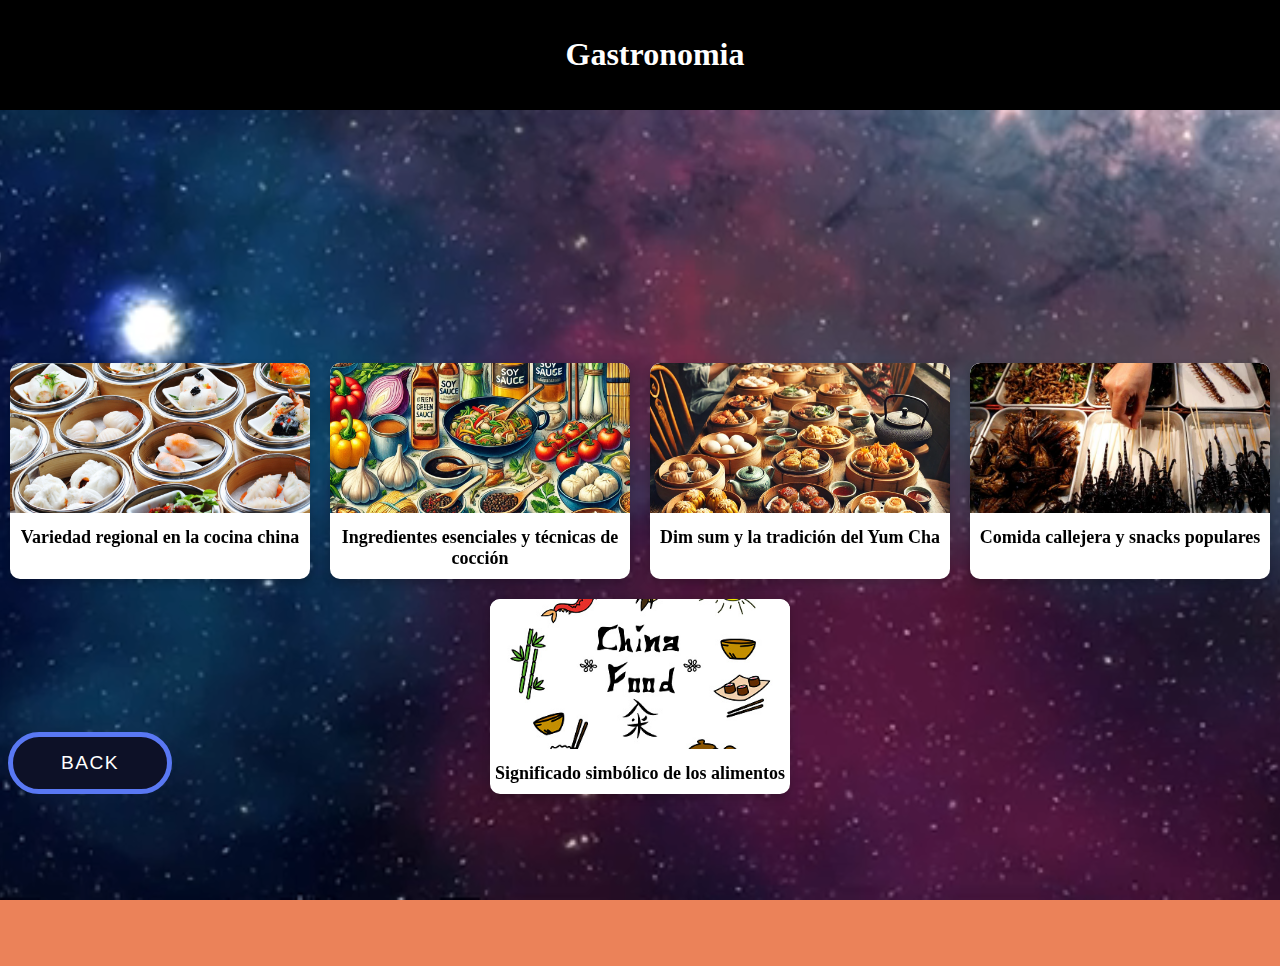
==== Gastronomia.html @ c8f8948f "Versión inicial del proyecto" ====
<!DOCTYPE html>
<html lang="es">
<head>
    <meta charset="UTF-8">
    <meta name="viewport" content="width=device-width, initial-scale=1.0">
    <title>gastronomia</title>
    <link rel="stylesheet" href="styles2.css">
</head>
<body class = "pagina-gas">
    <video class = "fondo" autoplay muted loop>
        <source src = "space.mp4" type = "video/mp4">
    </video>
    <div class = "content">
    <header>
        <div class="franja-negra-gas">
            <h1>Gastronomia</h1>
        </div>
    </header>
    
    <section class="contenedor1">
        <div class="card">
            <img src="img/gastronomia1.jpg" alt="Imagen no disponible">
            <h2>Variedad regional en la cocina china</h2>
            <div class="info">
                <p>China tiene ocho grandes tradiciones culinarias que varían según la región:</p>

                <p>Cantonés (Guangdong): Destaca por sus sabores suaves y platos al vapor o salteados.</p>
                <p>Conocida por su uso intensivo de chiles y pimienta de Sichuan, creando sabores picantes y adormecedores.</p>
                <p>Hunan: Similar a la comida de Sichuan pero aún más picante, con énfasis en ingredientes frescos.</p>
                <p>Shandong: Utiliza mariscos, sopas y técnicas de fritura ligera.</p>
                
            </div>
        </div>
        <div class="card">
            <img src="img/ingredientes.jpg" alt="Imagen no disponible">
            <h2>Ingredientes esenciales y técnicas de cocción</h2>
            <div class="info">
                <p>Ingredientes clave: Arroz, fideos, tofu, verduras, jengibre, ajo, salsa de soja y aceite de sésamo.</p>
                <p>Técnicas comunes: Salteado (wok), cocción al vapor, fritura profunda, y guisos lentos.</p>
            </div>
        </div>
        <div class="card">
            <img src="img/Dimsun.jpg" alt="Imagen 3">
            <h2> Dim sum y la tradición del Yum Cha</h2>
            <div class="info">
                <p>El dim sum es una variedad de platillos pequeños servidos tradicionalmente con té durante el Yum Cha (tomar el té), una práctica común en la cultura cantonesa. Los dumplings, bollos al vapor y rollos de arroz son parte esencial de esta experiencia.</p>
            </div>
        </div>
        <div class="card">
            <img src="img/callejera.jpg" alt="Imagen 4">
            <h2>Comida callejera y snacks populares</h2>
            <div class="info">
                <p>La comida callejera en China es diversa y asequible. Algunos ejemplos populares incluyen:

                    Jianbing: Una especie de crepa con huevo, salsa de soya y hierbas.
                    Baozi: Bollos rellenos de carne o verduras al vapor.
                    Chuan’r: Brochetas de carne especiadas, típicas del norte del país.</p>
            </div>
        </div>
        <div class="card">
            <img src="img/significado.jpg" alt="Imagen 5">
            <h2>Significado simbólico de los alimentos</h2>
            <div class="info">
                <p>Muchos platillos tienen significados simbólicos en festividades y ocasiones especiales:

                    Pescado entero: Simboliza abundancia y prosperidad.
                    Dumplings: Asociados con la riqueza y la buena fortuna.
                    Fideos largos: Representan longevidad y vida larga.</p>
            </div>
        </div>
    </section>
    <!-- From Uiverse.io by Pradeepsaranbishnoi -->
<div class="voltage-button">
    <a href="index.html"><button>BACK</button>
    <svg version="1.1" xmlns="http://www.w3.org/2000/svg" x="0px" y="0px" viewBox="0 0 234.6 61.3" preserveAspectRatio="none" xml:space="preserve">

        <filter id="glow">
        <feGaussianBlur class="blur" result="coloredBlur" stdDeviation="2"></feGaussianBlur>
        <feTurbulence type="fractalNoise" baseFrequency="0.075" numOctaves="0.3" result="turbulence"></feTurbulence>
        <feDisplacementMap in="SourceGraphic" in2="turbulence" scale="30" xChannelSelector="R" yChannelSelector="G" result="displace"></feDisplacementMap>
        <feMerge>
            <feMergeNode in="coloredBlur"></feMergeNode>
            <feMergeNode in="coloredBlur"></feMergeNode>
            <feMergeNode in="coloredBlur"></feMergeNode>
            <feMergeNode in="displace"></feMergeNode>
            <feMergeNode in="SourceGraphic"></feMergeNode>
        </feMerge>
        </filter>
        <path class="voltage line-1" d="m216.3 51.2c-3.7 0-3.7-1.1-7.3-1.1-3.7 0-3.7 6.8-7.3 6.8-3.7 0-3.7-4.6-7.3-4.6-3.7 0-3.7 3.6-7.3 3.6-3.7 0-3.7-0.9-7.3-0.9-3.7 0-3.7-2.7-7.3-2.7-3.7 0-3.7 7.8-7.3 7.8-3.7 0-3.7-4.9-7.3-4.9-3.7 0-3.7-7.8-7.3-7.8-3.7 0-3.7-1.1-7.3-1.1-3.7 0-3.7 3.1-7.3 3.1-3.7 0-3.7 10.9-7.3 10.9-3.7 0-3.7-12.5-7.3-12.5-3.7 0-3.7 4.6-7.3 4.6-3.7 0-3.7 4.5-7.3 4.5-3.7 0-3.7 3.6-7.3 3.6-3.7 0-3.7-10-7.3-10-3.7 0-3.7-0.4-7.3-0.4-3.7 0-3.7 2.3-7.3 2.3-3.7 0-3.7 7.1-7.3 7.1-3.7 0-3.7-11.2-7.3-11.2-3.7 0-3.7 3.5-7.3 3.5-3.7 0-3.7 3.6-7.3 3.6-3.7 0-3.7-2.9-7.3-2.9-3.7 0-3.7 8.4-7.3 8.4-3.7 0-3.7-14.6-7.3-14.6-3.7 0-3.7 5.8-7.3 5.8-2.2 0-3.8-0.4-5.5-1.5-1.8-1.1-1.8-2.9-2.9-4.8-1-1.8 1.9-2.7 1.9-4.8 0-3.4-2.1-3.4-2.1-6.8s-9.9-3.4-9.9-6.8 8-3.4 8-6.8c0-2.2 2.1-2.4 3.1-4.2 1.1-1.8 0.2-3.9 2-5 1.8-1 3.1-7.9 5.3-7.9 3.7 0 3.7 0.9 7.3 0.9 3.7 0 3.7 6.7 7.3 6.7 3.7 0 3.7-1.8 7.3-1.8 3.7 0 3.7-0.6 7.3-0.6 3.7 0 3.7-7.8 7.3-7.8h7.3c3.7 0 3.7 4.7 7.3 4.7 3.7 0 3.7-1.1 7.3-1.1 3.7 0 3.7 11.6 7.3 11.6 3.7 0 3.7-2.6 7.3-2.6 3.7 0 3.7-12.9 7.3-12.9 3.7 0 3.7 10.9 7.3 10.9 3.7 0 3.7 1.3 7.3 1.3 3.7 0 3.7-8.7 7.3-8.7 3.7 0 3.7 11.5 7.3 11.5 3.7 0 3.7-1.4 7.3-1.4 3.7 0 3.7-2.6 7.3-2.6 3.7 0 3.7-5.8 7.3-5.8 3.7 0 3.7-1.3 7.3-1.3 3.7 0 3.7 6.6 7.3 6.6s3.7-9.3 7.3-9.3c3.7 0 3.7 0.2 7.3 0.2 3.7 0 3.7 8.5 7.3 8.5 3.7 0 3.7 0.2 7.3 0.2 3.7 0 3.7-1.5 7.3-1.5 3.7 0 3.7 1.6 7.3 1.6s3.7-5.1 7.3-5.1c2.2 0 0.6 9.6 2.4 10.7s4.1-2 5.1-0.1c1 1.8 10.3 2.2 10.3 4.3 0 3.4-10.7 3.4-10.7 6.8s1.2 3.4 1.2 6.8 1.9 3.4 1.9 6.8c0 2.2 7.2 7.7 6.2 9.5-1.1 1.8-12.3-6.5-14.1-5.5-1.7 0.9-0.1 6.2-2.2 6.2z" fill="transparent" stroke="#fff"></path>
        <path class="voltage line-2" d="m216.3 52.1c-3 0-3-0.5-6-0.5s-3 3-6 3-3-2-6-2-3 1.6-6 1.6-3-0.4-6-0.4-3-1.2-6-1.2-3 3.4-6 3.4-3-2.2-6-2.2-3-3.4-6-3.4-3-0.5-6-0.5-3 1.4-6 1.4-3 4.8-6 4.8-3-5.5-6-5.5-3 2-6 2-3 2-6 2-3 1.6-6 1.6-3-4.4-6-4.4-3-0.2-6-0.2-3 1-6 1-3 3.1-6 3.1-3-4.9-6-4.9-3 1.5-6 1.5-3 1.6-6 1.6-3-1.3-6-1.3-3 3.7-6 3.7-3-6.4-6-6.4-3 2.5-6 2.5h-6c-3 0-3-0.6-6-0.6s-3-1.4-6-1.4-3 0.9-6 0.9-3 4.3-6 4.3-3-3.5-6-3.5c-2.2 0-3.4-1.3-5.2-2.3-1.8-1.1-3.6-1.5-4.6-3.3s-4.4-3.5-4.4-5.7c0-3.4 0.4-3.4 0.4-6.8s2.9-3.4 2.9-6.8-0.8-3.4-0.8-6.8c0-2.2 0.3-4.2 1.3-5.9 1.1-1.8 0.8-6.2 2.6-7.3 1.8-1 5.5-2 7.7-2 3 0 3 2 6 2s3-0.5 6-0.5 3 5.1 6 5.1 3-1.1 6-1.1 3-5.6 6-5.6 3 4.8 6 4.8 3 0.6 6 0.6 3-3.8 6-3.8 3 5.1 6 5.1 3-0.6 6-0.6 3-1.2 6-1.2 3-2.6 6-2.6 3-0.6 6-0.6 3 2.9 6 2.9 3-4.1 6-4.1 3 0.1 6 0.1 3 3.7 6 3.7 3 0.1 6 0.1 3-0.6 6-0.6 3 0.7 6 0.7 3-2.2 6-2.2 3 4.4 6 4.4 3-1.7 6-1.7 3-4 6-4 3 4.7 6 4.7 3-0.5 6-0.5 3-0.8 6-0.8 3-3.8 6-3.8 3 6.3 6 6.3 3-4.8 6-4.8 3 1.9 6 1.9 3-1.9 6-1.9 3 1.3 6 1.3c2.2 0 5-0.5 6.7 0.5 1.8 1.1 2.4 4 3.5 5.8 1 1.8 0.3 3.7 0.3 5.9 0 3.4 3.4 3.4 3.4 6.8s-3.3 3.4-3.3 6.8 4 3.4 4 6.8c0 2.2-6 2.7-7 4.4-1.1 1.8 1.1 6.7-0.7 7.7-1.6 0.8-4.7-1.1-6.8-1.1z" fill="transparent" stroke="#fff"></path>
    </svg>
    <div class="dots">
        <div class="dot dot-1"></div>
        <div class="dot dot-2"></div>
        <div class="dot dot-3"></div>
        <div class="dot dot-4"></div>
        <div class="dot dot-5"></div>
    </div>
</div></a>
</div>
    <script src="script.js"></script>
</body>
</html>
---- styles2.css ----
.fondo {
    position: fixed;
    top: 50%; left: 50%;
    z-index: 1;
    min-width: 100%;
    min-height: 100%;
    width: auto;
    height: auto;
    transform: translate(-50%, -50%);
}

.content {
    position: relative;
    top: 30%;
    z-index: 2;
    margin: 0 auto;
}

.franja-negra-gas {
    background-color: black;
    color: white;
    padding: 15px;
    text-align: center;
    position: fixed;
    top: 0;
    left: 0;
    width: 100%;
}

.contenedor1 {
    display: flex;
    flex-wrap: wrap;
    justify-content: center;
    gap: 20px;
    margin-top: 140px;
}

.pagina-gas {
    background-color: #eb8259; /* Azul claro */
    display: flex;
    flex-direction: column;
    align-items: center;
    justify-content: center;
    min-height: 100vh;
    padding-top:50px; /* Dejar espacio para la franja negra */
}

.card {
    background: white;
    border-radius: 10px;
    box-shadow: 0px 4px 8px rgba(0, 0, 0, 0.2);
    width: 300px;
    text-align: center;
    cursor: pointer;
    transition: 0.3s;
    overflow: hidden;
}

.card img {
    width: 100%;
    height: 150px;
    object-fit: cover;
    border-top-left-radius: 10px;
    border-top-right-radius: 10px;
}

.card h2 {
    margin: 10px 0;
    font-size: 18px;
}

.card .info {
    display: none;
    padding: 10px;
    font-size: 14px;
}

.card.active .info {
    display: block;
}

.card:hover {
    box-shadow: 0px 8px 16px rgba(0, 0, 0, 0.2);
}

.info {
    display: none;
    padding: 10px;
    font-size: 14px;
}

/* DISEÑO button back */
.content .voltage-button {
    position: absolute;
    margin-top: 50px;
    bottom: 0px;
    z-index: 3;
}
  
  .voltage-button button {
    color: white;
    background: #0D1127;
    padding: 1rem 3rem 1rem 3rem;
    border-radius: 5rem;
    border: 5px solid #5978F3;
    font-size: 1.2rem;
    line-height: 1em;
    letter-spacing: 0.075em;
    transition: background 0.3s;
  }
  
  .voltage-button button:hover {
    cursor: pointer;
    background: #0F1C53;
  }
  
  .voltage-button button:hover + svg, .voltage-button button:hover + svg + .dots {
    opacity: 1;
  }
  
  .voltage-button svg {
    display: block;
    position: absolute;
    top: -0.75em;
    left: -0.25em;
    width: calc(100% + 0.5em);
    height: calc(100% + 1.5em);
    pointer-events: none;
    opacity: 0;
    transition: opacity 0.4s;
    transition-delay: 0.1s;
  }
  
  .voltage-button svg path {
    stroke-dasharray: 100;
    filter: url("#glow");
  }
  
  .voltage-button svg path.line-1 {
    stroke: #f6de8d;
    stroke-dashoffset: 0;
    animation: spark-1 3s linear infinite;
  }
  
  .voltage-button svg path.line-2 {
    stroke: #6bfeff;
    stroke-dashoffset: 500;
    animation: spark-2 3s linear infinite;
  }
  
  .voltage-button .dots {
    opacity: 0;
    transition: opacity 0.3s;
    transition-delay: 0.4s;
  }
  
  .voltage-button .dots .dot {
    width: 1rem;
    height: 1rem;
    background: white;
    border-radius: 100%;
    position: absolute;
    opacity: 0;
  }
  
  .voltage-button .dots .dot-1 {
    top: 0;
    left: 20%;
    animation: fly-up 3s linear infinite;
  }
  
  .voltage-button .dots .dot-2 {
    top: 0;
    left: 55%;
    animation: fly-up 3s linear infinite;
    animation-delay: 0.5s;
  }
  
  .voltage-button .dots .dot-3 {
    top: 0;
    left: 80%;
    animation: fly-up 3s linear infinite;
    animation-delay: 1s;
  }
  
  .voltage-button .dots .dot-4 {
    bottom: 0;
    left: 30%;
    animation: fly-down 3s linear infinite;
    animation-delay: 2.5s;
  }
  
  .voltage-button .dots .dot-5 {
    bottom: 0;
    left: 65%;
    animation: fly-down 3s linear infinite;
    animation-delay: 1.5s;
  }
  
  @keyframes spark-1 {
    to {
      stroke-dashoffset: -1000;
    }
  }
  
  @keyframes spark-2 {
    to {
      stroke-dashoffset: -500;
    }
  }
  
  @keyframes fly-up {
    0% {
      opacity: 0;
      transform: translateY(0) scale(0.2);
    }
  
    5% {
      opacity: 1;
      transform: translateY(-1.5rem) scale(0.4);
    }
  
    10%, 100% {
      opacity: 0;
      transform: translateY(-3rem) scale(0.2);
    }
  }
  
  @keyframes fly-down {
    0% {
      opacity: 0;
      transform: translateY(0) scale(0.2);
    }
  
    5% {
      opacity: 1;
      transform: translateY(1.5rem) scale(0.4);
    }
  
    10%, 100% {
      opacity: 0;
      transform: translateY(3rem) scale(0.2);
    }
  }
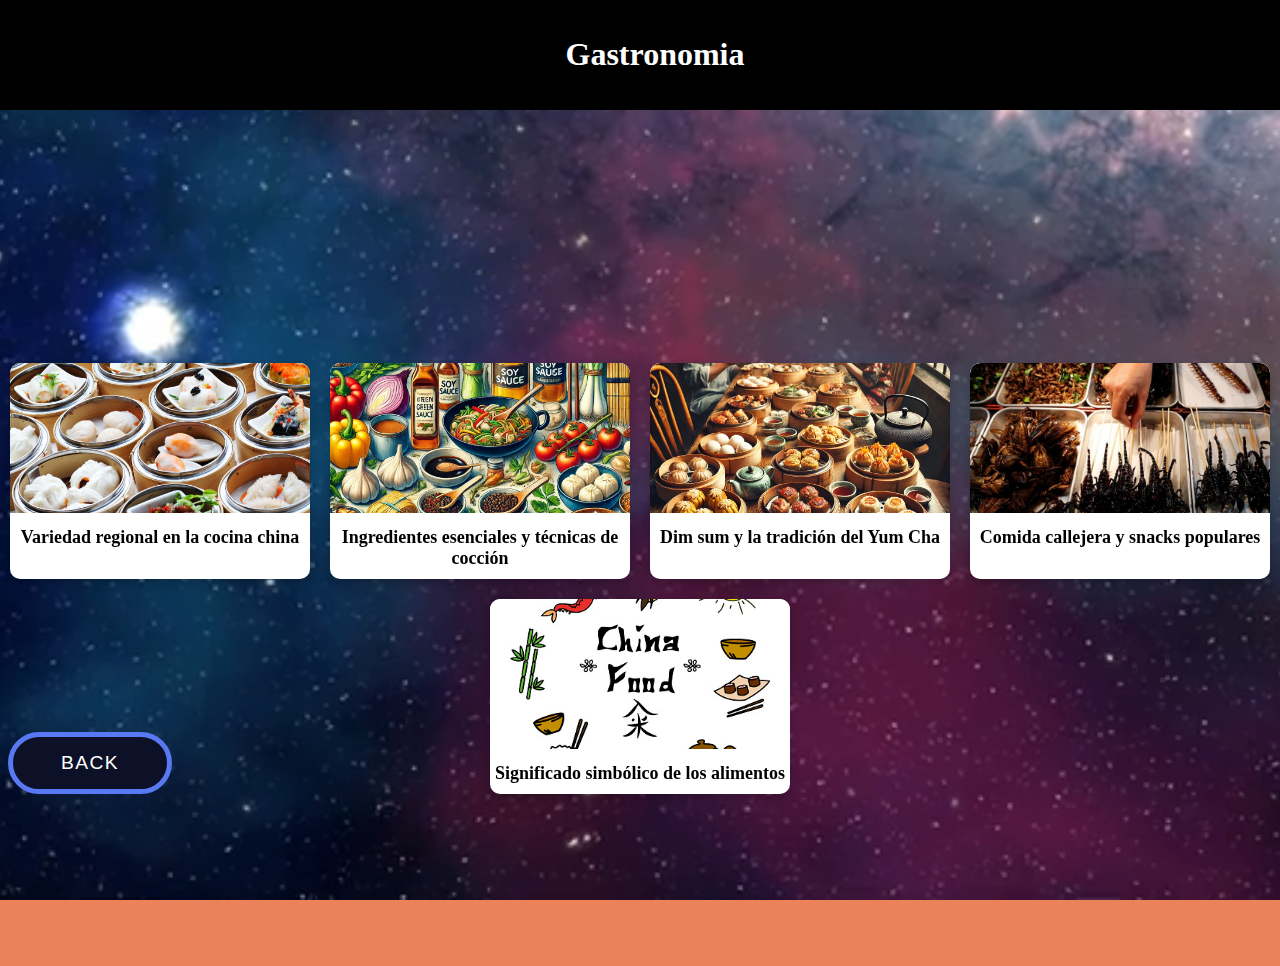
==== commit 58f3b266: "Update Gastronomia.html" ====
--- a/Gastronomia.html
+++ b/Gastronomia.html
@@ -3,7 +3,7 @@
 <head>
     <meta charset="UTF-8">
     <meta name="viewport" content="width=device-width, initial-scale=1.0">
-    <title>gastronomia</title>
+    <title>Gastronomia</title>
     <link rel="stylesheet" href="styles2.css">
 </head>
 <body class = "pagina-gas">
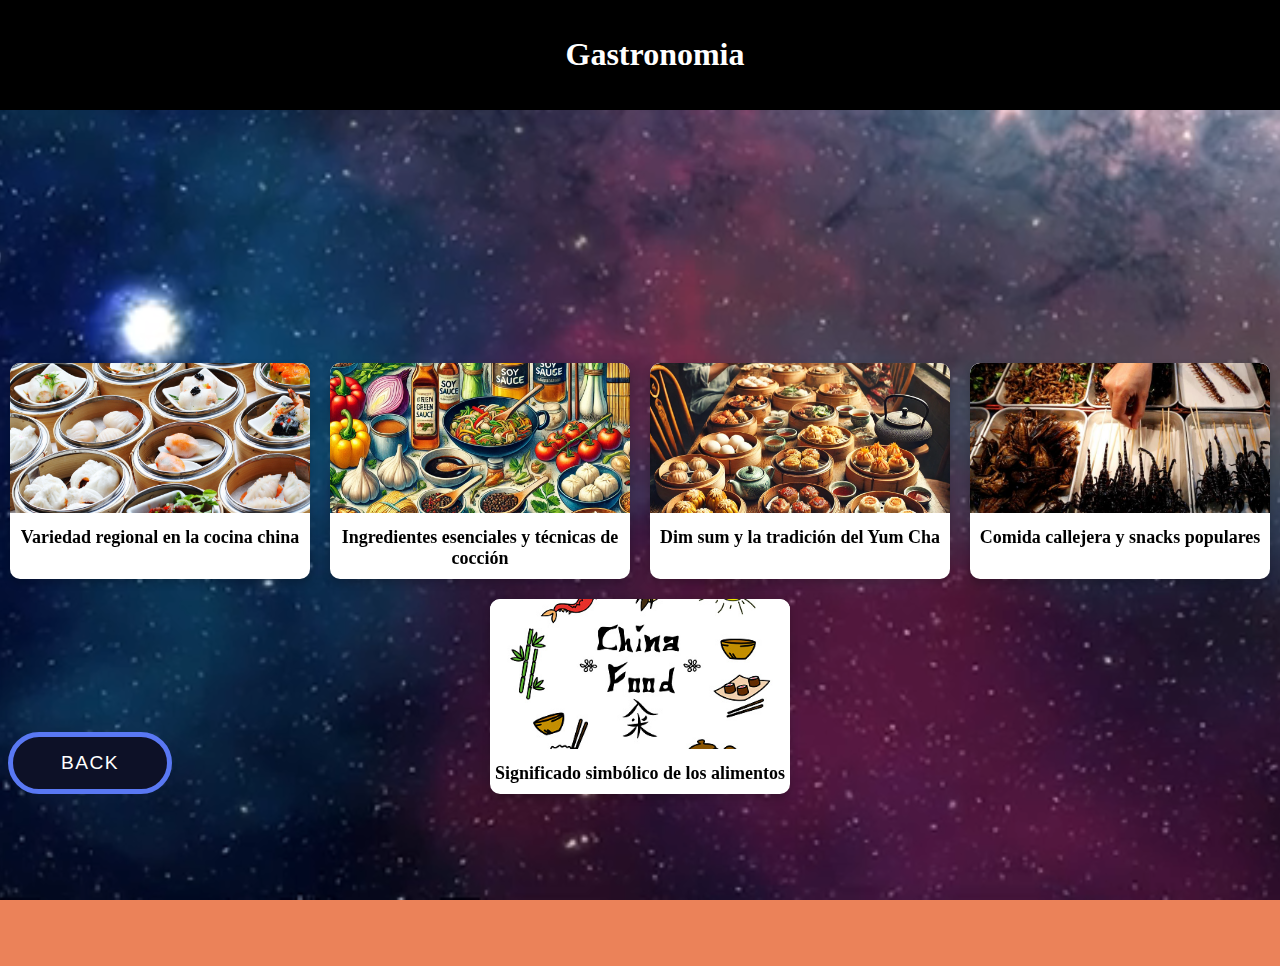
==== commit 33a95218: "Update Gastronomia.html" ====
--- a/Gastronomia.html
+++ b/Gastronomia.html
@@ -3,7 +3,7 @@
 <head>
     <meta charset="UTF-8">
     <meta name="viewport" content="width=device-width, initial-scale=1.0">
-    <title>Gastronomia</title>
+    <title>gastronomia</title>
     <link rel="stylesheet" href="styles2.css">
 </head>
 <body class = "pagina-gas">
